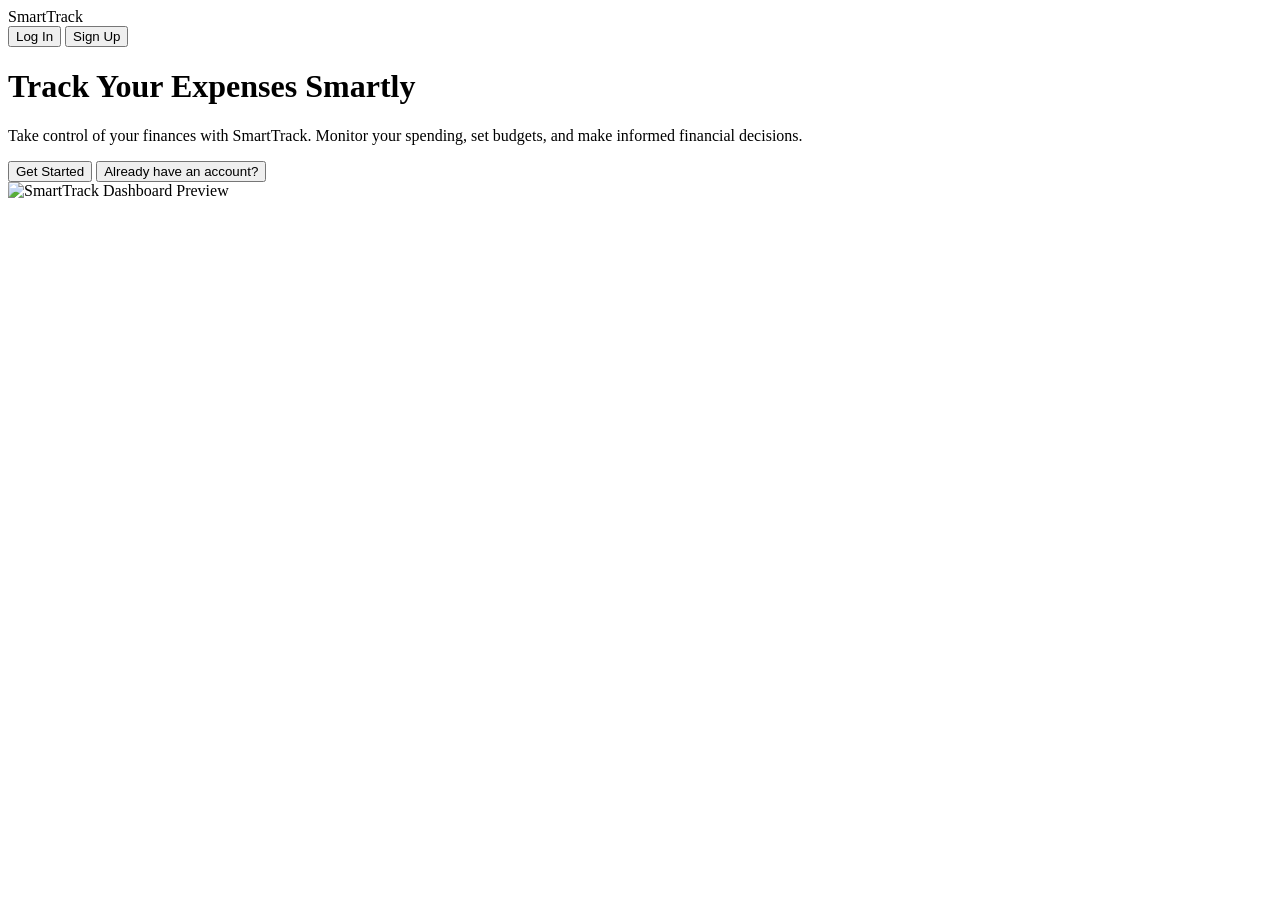
==== index.html @ b19a3cf6 "Add files via upload" ====
<!DOCTYPE html>
<html lang="en">
<head>
    <meta charset="UTF-8">
    <meta name="viewport" content="width=device-width, initial-scale=1.0">
    <title>SmartTrack - Personal Expense Tracker</title>
    <link rel="stylesheet" href="css/style.css">
</head>
<body>
    <div class="landing-container">
        <nav class="navbar">
            <div class="logo">SmartTrack</div>
            <div class="nav-buttons">
                <button class="btn btn-outline" onclick="location.href='auth.html?mode=login'">Log In</button>
                <button class="btn btn-primary" onclick="location.href='auth.html?mode=signup'">Sign Up</button>
            </div>
        </nav>

        <main class="hero-section">
            <div class="hero-content">
                <h1>Track Your Expenses Smartly</h1>
                <p class="hero-text">Take control of your finances with SmartTrack. 
                   Monitor your spending, set budgets, and make informed financial decisions.</p>
                <div class="cta-buttons">
                    <button class="btn btn-primary btn-large" onclick="location.href='auth.html?mode=signup'">Get Started</button>
                    <button class="btn btn-outline btn-large" onclick="location.href='auth.html?mode=login'">Already have an account?</button>
                </div>
            </div>
            <div class="hero-image">
                <img src="images/dashboard-preview.png" alt="SmartTrack Dashboard Preview">
            </div>
        </main>
    </div>
</body>
</html>
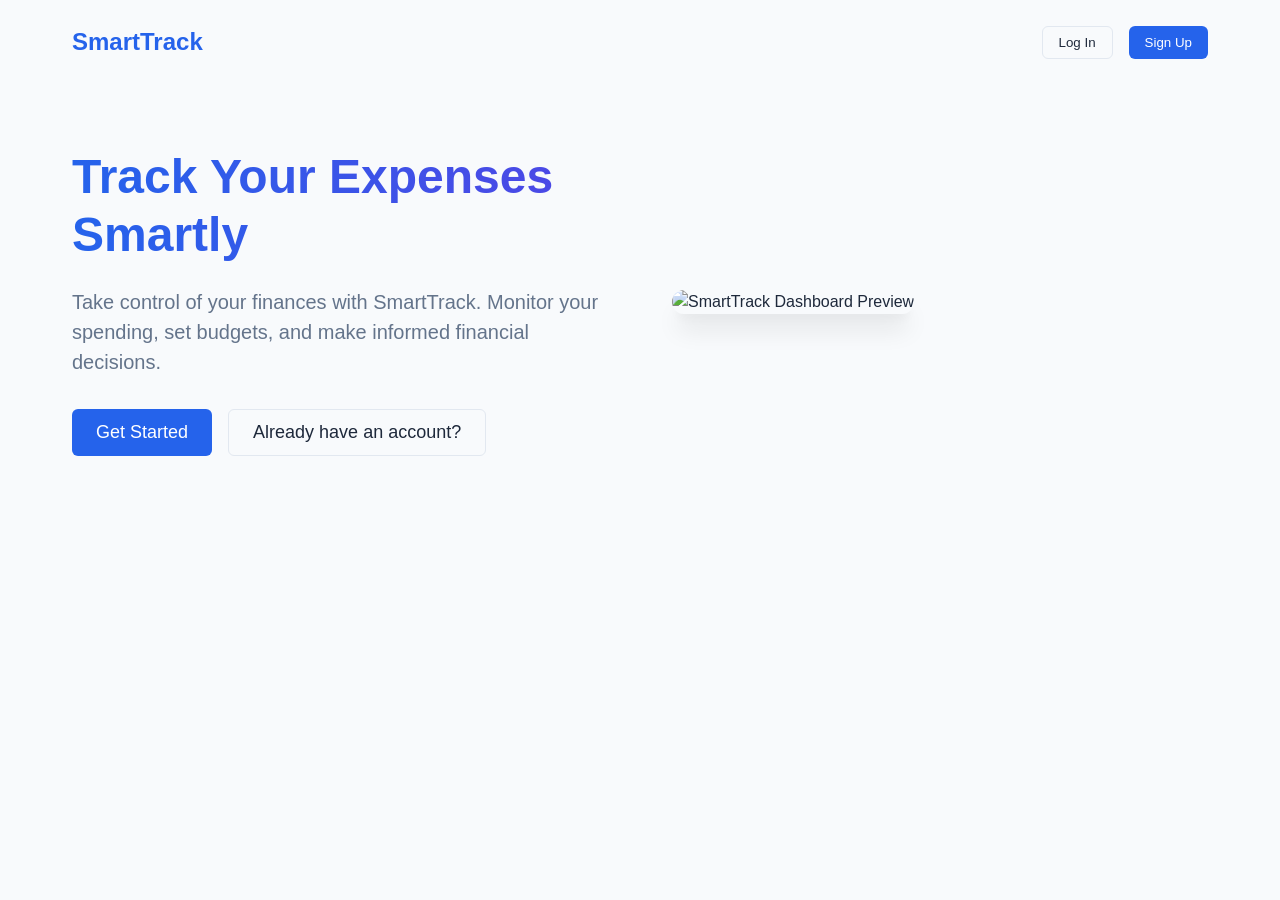
==== commit 8d0e639b: "Add files via upload" ====
--- a/index.html
+++ b/index.html
@@ -4,7 +4,7 @@
     <meta charset="UTF-8">
     <meta name="viewport" content="width=device-width, initial-scale=1.0">
     <title>SmartTrack - Personal Expense Tracker</title>
-    <link rel="stylesheet" href="css/style.css">
+    <link rel="stylesheet" href="style.css">
 </head>
 <body>
     <div class="landing-container">
@@ -27,7 +27,7 @@
                 </div>
             </div>
             <div class="hero-image">
-                <img src="images/dashboard-preview.png" alt="SmartTrack Dashboard Preview">
+                <img src="dashboard-preview.png" alt="SmartTrack Dashboard Preview">
             </div>
         </main>
     </div>
--- a/style.css
+++ b/style.css
@@ -0,0 +1,524 @@
+:root {
+    --primary-color: #2563eb;
+    --primary-hover: #1d4ed8;
+    --background-color: #f8fafc;
+    --text-color: #1e293b;
+    --text-light: #64748b;
+    --border-color: #e2e8f0;
+}
+
+* {
+    margin: 0;
+    padding: 0;
+    box-sizing: border-box;
+    font-family: 'Inter', -apple-system, BlinkMacSystemFont, 'Segoe UI', Roboto, sans-serif;
+}
+
+body {
+    background-color: var(--background-color);
+    color: var(--text-color);
+    line-height: 1.5;
+}
+
+.landing-container {
+    max-width: 1200px;
+    margin: 0 auto;
+    padding: 0 2rem;
+}
+
+.navbar {
+    display: flex;
+    justify-content: space-between;
+    align-items: center;
+    padding: 1.5rem 0;
+}
+
+.logo {
+    font-size: 1.5rem;
+    font-weight: 700;
+    color: var(--primary-color);
+}
+
+.nav-buttons {
+    display: flex;
+    gap: 1rem;
+}
+
+.btn {
+    padding: 0.5rem 1rem;
+    border-radius: 0.375rem;
+    font-weight: 500;
+    cursor: pointer;
+    transition: all 0.2s ease;
+    border: none;
+}
+
+.btn-primary {
+    background-color: var(--primary-color);
+    color: white;
+}
+
+.btn-primary:hover {
+    background-color: var(--primary-hover);
+}
+
+.btn-outline {
+    background-color: transparent;
+    border: 1px solid var(--border-color);
+    color: var(--text-color);
+}
+
+.btn-outline:hover {
+    background-color: var(--background-color);
+    border-color: var(--text-color);
+}
+
+.btn-large {
+    padding: 0.75rem 1.5rem;
+    font-size: 1.125rem;
+}
+
+.hero-section {
+    display: grid;
+    grid-template-columns: 1fr 1fr;
+    gap: 4rem;
+    padding: 4rem 0;
+    align-items: center;
+}
+
+.hero-content h1 {
+    font-size: 3rem;
+    font-weight: 800;
+    line-height: 1.2;
+    margin-bottom: 1.5rem;
+    background: linear-gradient(to right, var(--primary-color), #4f46e5);
+    -webkit-background-clip: text;
+    -webkit-text-fill-color: transparent;
+}
+
+.hero-text {
+    font-size: 1.25rem;
+    color: var(--text-light);
+    margin-bottom: 2rem;
+}
+
+.cta-buttons {
+    display: flex;
+    gap: 1rem;
+}
+
+.hero-image img {
+    width: 100%;
+    height: auto;
+    border-radius: 0.75rem;
+    box-shadow: 0 20px 25px -5px rgba(0, 0, 0, 0.1), 0 10px 10px -5px rgba(0, 0, 0, 0.04);
+}
+
+@media (max-width: 768px) {
+    .hero-section {
+        grid-template-columns: 1fr;
+        text-align: center;
+    }
+
+    .hero-content h1 {
+        font-size: 2.5rem;
+    }
+
+    .cta-buttons {
+        justify-content: center;
+    }
+
+    .hero-image {
+        grid-row: 1;
+    }
+}
+
+/* Authentication Styles */
+.auth-container {
+    min-height: 100vh;
+    display: flex;
+    justify-content: center;
+    align-items: center;
+    padding: 2rem;
+    background-color: var(--background-color);
+}
+
+.auth-card {
+    background-color: white;
+    padding: 2rem;
+    border-radius: 1rem;
+    box-shadow: 0 4px 6px -1px rgba(0, 0, 0, 0.1), 0 2px 4px -1px rgba(0, 0, 0, 0.06);
+    width: 100%;
+    max-width: 400px;
+}
+
+.auth-header {
+    text-align: center;
+    margin-bottom: 2rem;
+}
+
+.auth-header h2 {
+    font-size: 1.5rem;
+    font-weight: 700;
+    color: var(--text-color);
+    margin-bottom: 0.5rem;
+}
+
+.auth-header p {
+    color: var(--text-light);
+}
+
+.auth-form .form-group {
+    margin-bottom: 1.5rem;
+}
+
+.auth-form label {
+    display: block;
+    margin-bottom: 0.5rem;
+    font-weight: 500;
+    color: var(--text-color);
+}
+
+.auth-form input {
+    width: 100%;
+    padding: 0.75rem;
+    border: 1px solid var(--border-color);
+    border-radius: 0.375rem;
+    font-size: 1rem;
+    transition: border-color 0.2s ease;
+}
+
+.auth-form input:focus {
+    outline: none;
+    border-color: var(--primary-color);
+    box-shadow: 0 0 0 3px rgba(37, 99, 235, 0.1);
+}
+
+.btn-full {
+    width: 100%;
+}
+
+.error-message {
+    color: #dc2626;
+    font-size: 0.875rem;
+    margin-top: 0.5rem;
+    text-align: center;
+}
+
+.auth-links {
+    margin-top: 1.5rem;
+    text-align: center;
+    display: flex;
+    flex-direction: column;
+    gap: 0.5rem;
+}
+
+.auth-links a {
+    color: var(--primary-color);
+    text-decoration: none;
+    font-size: 0.875rem;
+}
+
+.auth-links a:hover {
+    text-decoration: underline;
+}
+
+/* Dashboard Styles */
+.dashboard-container {
+    min-height: 100vh;
+    background-color: var(--background-color);
+}
+
+.dashboard-nav {
+    background-color: white;
+    padding: 1rem 2rem;
+    display: flex;
+    justify-content: space-between;
+    align-items: center;
+    box-shadow: 0 1px 3px 0 rgba(0, 0, 0, 0.1);
+}
+
+.user-info {
+    display: flex;
+    align-items: center;
+    gap: 1rem;
+}
+
+.dashboard-content {
+    max-width: 1200px;
+    margin: 0 auto;
+    padding: 2rem;
+}
+
+.summary-cards {
+    display: grid;
+    grid-template-columns: repeat(auto-fit, minmax(250px, 1fr));
+    gap: 1.5rem;
+    margin-bottom: 2rem;
+}
+
+.summary-card {
+    background-color: white;
+    padding: 1.5rem;
+    border-radius: 0.5rem;
+    box-shadow: 0 1px 3px 0 rgba(0, 0, 0, 0.1);
+}
+
+.summary-card h3 {
+    color: var(--text-light);
+    font-size: 0.875rem;
+    margin-bottom: 0.5rem;
+}
+
+.summary-card p {
+    font-size: 1.5rem;
+    font-weight: 600;
+    color: var(--text-color);
+}
+
+.dashboard-grid {
+    display: grid;
+    grid-template-columns: repeat(auto-fit, minmax(300px, 1fr));
+    gap: 2rem;
+}
+
+.expense-form-container,
+.expense-list-container,
+.chart-container {
+    background-color: white;
+    padding: 1.5rem;
+    border-radius: 0.5rem;
+    box-shadow: 0 1px 3px 0 rgba(0, 0, 0, 0.1);
+}
+
+.expense-form-container h2,
+.expense-list-container h2,
+.chart-container h2 {
+    font-size: 1.25rem;
+    margin-bottom: 1.5rem;
+    color: var(--text-color);
+}
+
+.expense-form select {
+    width: 100%;
+    padding: 0.75rem;
+    border: 1px solid var(--border-color);
+    border-radius: 0.375rem;
+    font-size: 1rem;
+    background-color: white;
+}
+
+.expense-list {
+    display: flex;
+    flex-direction: column;
+    gap: 1rem;
+}
+
+.expense-item {
+    display: flex;
+    justify-content: space-between;
+    align-items: center;
+    padding: 1rem;
+    border: 1px solid var(--border-color);
+    border-radius: 0.375rem;
+}
+
+.expense-item-info h4 {
+    font-weight: 500;
+    margin-bottom: 0.25rem;
+}
+
+.expense-item-info p {
+    font-size: 0.875rem;
+    color: var(--text-light);
+}
+
+.expense-item-amount {
+    font-weight: 600;
+}
+
+.expense-item-actions {
+    display: flex;
+    gap: 0.5rem;
+}
+
+.chart-container {
+    padding: 1.5rem;
+    height: 400px;
+}
+
+/* Loading Indicator */
+.loading-indicator {
+    position: fixed;
+    top: 0;
+    left: 0;
+    width: 100%;
+    height: 100%;
+    background-color: rgba(255, 255, 255, 0.8);
+    display: flex;
+    justify-content: center;
+    align-items: center;
+    z-index: 1000;
+}
+
+.spinner {
+    width: 40px;
+    height: 40px;
+    border: 4px solid var(--border-color);
+    border-top: 4px solid var(--primary-color);
+    border-radius: 50%;
+    animation: spin 1s linear infinite;
+}
+
+@keyframes spin {
+    0% { transform: rotate(0deg); }
+    100% { transform: rotate(360deg); }
+}
+
+/* Error Container */
+.error-container {
+    position: fixed;
+    top: 20px;
+    right: 20px;
+    padding: 1rem;
+    background-color: #fee2e2;
+    border: 1px solid #ef4444;
+    border-radius: 0.375rem;
+    color: #dc2626;
+    z-index: 1000;
+    max-width: 300px;
+}
+
+/* Dashboard Improvements */
+.dashboard-nav {
+    position: sticky;
+    top: 0;
+    z-index: 100;
+    background-color: white;
+}
+
+.summary-cards {
+    display: grid;
+    grid-template-columns: repeat(auto-fit, minmax(250px, 1fr));
+    gap: 1.5rem;
+    margin-bottom: 2rem;
+}
+
+.summary-card {
+    background-color: white;
+    padding: 1.5rem;
+    border-radius: 0.5rem;
+    box-shadow: 0 1px 3px 0 rgba(0, 0, 0, 0.1);
+    transition: transform 0.2s ease;
+}
+
+.summary-card:hover {
+    transform: translateY(-2px);
+}
+
+.expense-list {
+    max-height: 500px;
+    overflow-y: auto;
+    padding-right: 0.5rem;
+}
+
+.expense-list::-webkit-scrollbar {
+    width: 6px;
+}
+
+.expense-list::-webkit-scrollbar-track {
+    background: var(--background-color);
+}
+
+.expense-list::-webkit-scrollbar-thumb {
+    background: var(--border-color);
+    border-radius: 3px;
+}
+
+.expense-item {
+    display: flex;
+    justify-content: space-between;
+    align-items: center;
+    padding: 1rem;
+    border: 1px solid var(--border-color);
+    border-radius: 0.375rem;
+    margin-bottom: 0.5rem;
+    transition: all 0.2s ease;
+}
+
+.expense-item:hover {
+    border-color: var(--primary-color);
+    box-shadow: 0 2px 4px rgba(0, 0, 0, 0.05);
+}
+
+.expense-item-info h4 {
+    font-weight: 600;
+    color: var(--text-color);
+    margin-bottom: 0.25rem;
+}
+
+.expense-item-amount {
+    font-weight: 600;
+    color: var(--text-color);
+}
+
+.chart-container {
+    background-color: white;
+    padding: 1.5rem;
+    border-radius: 0.5rem;
+    box-shadow: 0 1px 3px 0 rgba(0, 0, 0, 0.1);
+    height: 400px;
+    position: relative;
+}
+
+/* Responsive Improvements */
+@media (max-width: 768px) {
+    .dashboard-content {
+        padding: 1rem;
+    }
+
+    .dashboard-grid {
+        grid-template-columns: 1fr;
+    }
+
+    .expense-form-container,
+    .expense-list-container,
+    .chart-container {
+        margin-bottom: 1.5rem;
+    }
+
+    .chart-container {
+        height: 300px;
+    }
+}
+
+/* Form Improvements */
+.expense-form .form-group {
+    margin-bottom: 1.5rem;
+}
+
+.expense-form input,
+.expense-form select {
+    width: 100%;
+    padding: 0.75rem;
+    border: 1px solid var(--border-color);
+    border-radius: 0.375rem;
+    font-size: 1rem;
+    transition: all 0.2s ease;
+}
+
+.expense-form input:focus,
+.expense-form select:focus {
+    outline: none;
+    border-color: var(--primary-color);
+    box-shadow: 0 0 0 3px rgba(37, 99, 235, 0.1);
+}
+
+.expense-form select {
+    appearance: none;
+    background-image: url("data:image/svg+xml,%3csvg xmlns='http://www.w3.org/2000/svg' fill='none' viewBox='0 0 20 20'%3e%3cpath stroke='%236b7280' stroke-linecap='round' stroke-linejoin='round' stroke-width='1.5' d='M6 8l4 4 4-4'/%3e%3c/svg%3e");
+    background-position: right 0.5rem center;
+    background-repeat: no-repeat;
+    background-size: 1.5em 1.5em;
+    padding-right: 2.5rem;
+} 
